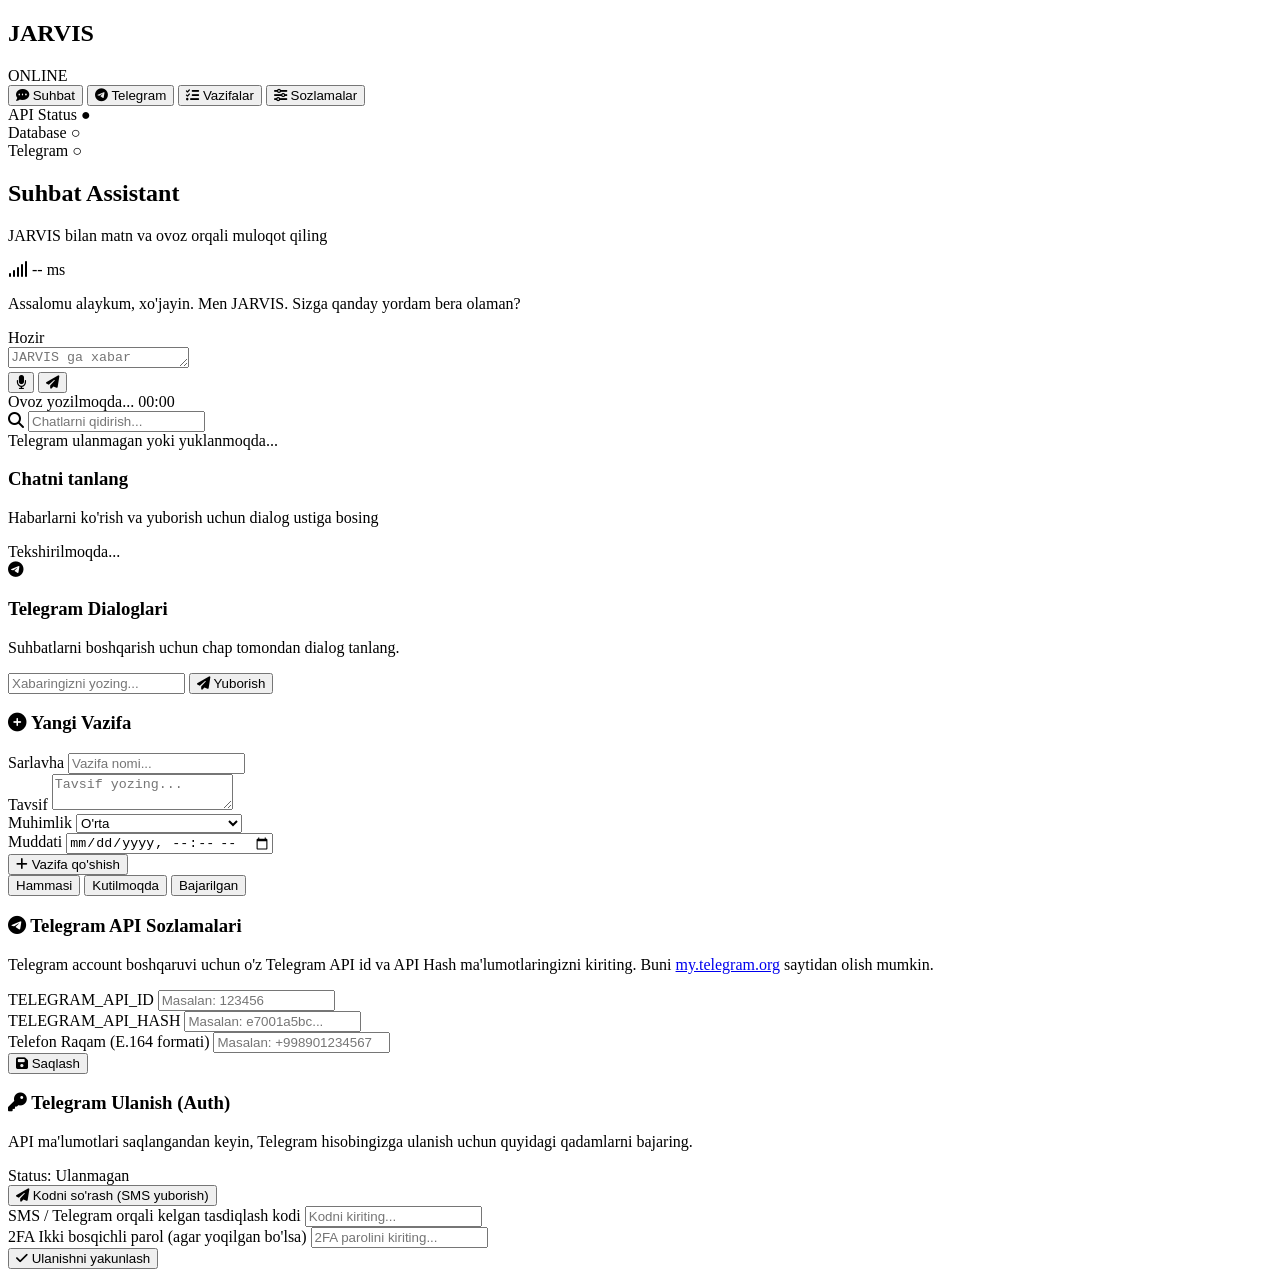
==== backend/static/index.html @ ef14c74c "feat: implement fully functional premium web dashboard and fix database config" ====
<!DOCTYPE html>
<html lang="uz">
<head>
    <meta charset="UTF-8">
    <meta name="viewport" content="width=device-width, initial-scale=1.0">
    <title>JARVIS Web Assistant</title>
    <!-- Google Fonts -->
    <link rel="preconnect" href="https://fonts.googleapis.com">
    <link rel="preconnect" href="https://fonts.gstatic.com" crossorigin>
    <link href="https://fonts.googleapis.com/css2?family=Inter:wght@300;400;500;600;700&family=Outfit:wght@400;500;600;700;800&display=swap" rel="stylesheet">
    <!-- FontAwesome Icons -->
    <link rel="stylesheet" href="https://cdnjs.cloudflare.com/ajax/libs/font-awesome/6.4.0/css/all.min.css">
    <!-- Custom Style Sheet -->
    <link rel="stylesheet" href="/static/style.css">
</head>
<body class="dark-theme">
    <div class="app-container">
        <!-- Sidebar Navigation -->
        <aside class="sidebar">
            <div class="brand">
                <div class="avatar-ring">
                    <div class="jarvis-avatar">
                        <div class="core-dot"></div>
                        <div class="pulse-ring"></div>
                    </div>
                </div>
                <div class="brand-text">
                    <h1>JARVIS</h1>
                    <span class="status-badge connected" id="system-status-pill">
                        <span class="pulse-indicator"></span> ONLINE
                    </span>
                </div>
            </div>
            
            <nav class="nav-menu">
                <button class="nav-item active" data-tab="chat">
                    <i class="fa-solid fa-comment-dots"></i>
                    <span>Suhbat</span>
                </button>
                <button class="nav-item" data-tab="telegram">
                    <i class="fa-brands fa-telegram"></i>
                    <span>Telegram</span>
                </button>
                <button class="nav-item" data-tab="tasks">
                    <i class="fa-solid fa-list-check"></i>
                    <span>Vazifalar</span>
                </button>
                <button class="nav-item" data-tab="settings">
                    <i class="fa-solid fa-sliders"></i>
                    <span>Sozlamalar</span>
                </button>
            </nav>

            <div class="sidebar-footer">
                <div class="system-stats">
                    <div class="stat-row">
                        <span>API Status</span>
                        <span class="stat-val online" id="api-status-dot">●</span>
                    </div>
                    <div class="stat-row">
                        <span>Database</span>
                        <span class="stat-val" id="db-status-dot">○</span>
                    </div>
                    <div class="stat-row">
                        <span>Telegram</span>
                        <span class="stat-val" id="tg-status-dot">○</span>
                    </div>
                </div>
            </div>
        </aside>

        <!-- Main Workspace -->
        <main class="workspace">
            <!-- HEADER -->
            <header class="top-bar">
                <div class="page-title">
                    <h2 id="current-tab-title">Suhbat Assistant</h2>
                    <p id="current-tab-subtitle">JARVIS bilan matn va ovoz orqali muloqot qiling</p>
                </div>
                <div class="user-profile">
                    <div class="network-latency" id="network-latency">
                        <i class="fa-solid fa-signal"></i> <span>-- ms</span>
                    </div>
                </div>
            </header>

            <!-- TAB CONTENT: CHAT -->
            <section class="tab-panel active" id="tab-chat">
                <div class="chat-container">
                    <div class="chat-history" id="chat-history">
                        <div class="message system">
                            <div class="message-content">
                                <p>Assalomu alaykum, xo'jayin. Men JARVIS. Sizga qanday yordam bera olaman?</p>
                                <span class="message-time">Hozir</span>
                            </div>
                        </div>
                    </div>
                    
                    <div class="chat-input-area">
                        <div class="input-glow-wrapper">
                            <textarea id="chat-input-text" placeholder="JARVIS ga xabar yozing yoki ovoz yozishni bosing..." rows="1"></textarea>
                            <div class="input-actions">
                                <button class="action-btn voice-btn" id="voice-record-btn" title="Ovoz yozish (Mikrofon)">
                                    <i class="fa-solid fa-microphone"></i>
                                </button>
                                <button class="action-btn send-btn" id="chat-send-btn" title="Yuborish">
                                    <i class="fa-solid fa-paper-plane"></i>
                                </button>
                            </div>
                        </div>
                        <div class="voice-status-bar hidden" id="voice-status-bar">
                            <span class="recording-indicator"></span>
                            <span id="voice-status-text">Ovoz yozilmoqda...</span>
                            <span class="voice-timer" id="voice-timer">00:00</span>
                        </div>
                    </div>
                </div>
            </section>

            <!-- TAB CONTENT: TELEGRAM -->
            <section class="tab-panel" id="tab-telegram">
                <div class="telegram-layout">
                    <!-- Chats List Sidebar -->
                    <div class="tg-chats-sidebar">
                        <div class="sidebar-search">
                            <i class="fa-solid fa-search"></i>
                            <input type="text" id="tg-chat-search" placeholder="Chatlarni qidirish...">
                        </div>
                        <div class="tg-chats-list" id="tg-chats-list">
                            <div class="list-placeholder">Telegram ulanmagan yoki yuklanmoqda...</div>
                        </div>
                    </div>

                    <!-- Chat Message Area -->
                    <div class="tg-message-pane">
                        <div class="tg-pane-header" id="tg-pane-header">
                            <div class="active-chat-info">
                                <h3 id="tg-active-chat-name">Chatni tanlang</h3>
                                <p id="tg-active-chat-status">Habarlarni ko'rish va yuborish uchun dialog ustiga bosing</p>
                            </div>
                            <div class="active-chat-actions">
                                <span class="badge" id="tg-conn-status">Tekshirilmoqda...</span>
                            </div>
                        </div>

                        <div class="tg-messages-box" id="tg-messages-box">
                            <div class="pane-placeholder">
                                <i class="fa-brands fa-telegram placeholder-icon"></i>
                                <h3>Telegram Dialoglari</h3>
                                <p>Suhbatlarni boshqarish uchun chap tomondan dialog tanlang.</p>
                            </div>
                        </div>

                        <div class="tg-input-box hidden" id="tg-input-box">
                            <input type="text" id="tg-message-input" placeholder="Xabaringizni yozing...">
                            <button id="tg-send-btn"><i class="fa-solid fa-paper-plane"></i> Yuborish</button>
                        </div>
                    </div>
                </div>
            </section>

            <!-- TAB CONTENT: TASKS -->
            <section class="tab-panel" id="tab-tasks">
                <div class="tasks-layout">
                    <div class="task-form-panel glass-card">
                        <h3><i class="fa-solid fa-plus-circle"></i> Yangi Vazifa</h3>
                        <form id="task-create-form" class="standard-form">
                            <div class="form-group">
                                <label for="task-title">Sarlavha</label>
                                <input type="text" id="task-title" required placeholder="Vazifa nomi...">
                            </div>
                            <div class="form-group">
                                <label for="task-desc">Tavsif</label>
                                <textarea id="task-desc" placeholder="Tavsif yozing..."></textarea>
                            </div>
                            <div class="form-row">
                                <div class="form-group">
                                    <label for="task-priority">Muhimlik</label>
                                    <select id="task-priority">
                                        <option value="low">Past</option>
                                        <option value="medium" selected>O'rta</option>
                                        <option value="high">Yuqori</option>
                                        <option value="urgent">Kechiktirib bo'lmaydigan</option>
                                    </select>
                                </div>
                                <div class="form-group">
                                    <label for="task-due">Muddati</label>
                                    <input type="datetime-local" id="task-due">
                                </div>
                            </div>
                            <button type="submit" class="submit-btn">
                                <i class="fa-solid fa-plus"></i> Vazifa qo'shish
                            </button>
                        </form>
                    </div>

                    <div class="tasks-list-panel">
                        <div class="tasks-filter-bar">
                            <button class="filter-btn active" data-filter="all">Hammasi</button>
                            <button class="filter-btn" data-filter="pending">Kutilmoqda</button>
                            <button class="filter-btn" data-filter="completed">Bajarilgan</button>
                        </div>
                        <div class="tasks-container" id="tasks-container">
                            <!-- Tasks will be rendered here dynamically -->
                        </div>
                    </div>
                </div>
            </section>

            <!-- TAB CONTENT: SETTINGS -->
            <section class="tab-panel" id="tab-settings">
                <div class="settings-layout">
                    <div class="glass-card settings-card">
                        <h3><i class="fa-brands fa-telegram"></i> Telegram API Sozlamalari</h3>
                        <p class="section-desc">Telegram account boshqaruvi uchun o'z Telegram API id va API Hash ma'lumotlaringizni kiriting. Buni <a href="https://my.telegram.org/apps" target="_blank" class="accent-link">my.telegram.org</a> saytidan olish mumkin.</p>
                        
                        <form id="telegram-settings-form" class="standard-form">
                            <div class="form-group">
                                <label for="settings-api-id">TELEGRAM_API_ID</label>
                                <input type="number" id="settings-api-id" required placeholder="Masalan: 123456">
                            </div>
                            <div class="form-group">
                                <label for="settings-api-hash">TELEGRAM_API_HASH</label>
                                <input type="text" id="settings-api-hash" required placeholder="Masalan: e7001a5bc...">
                            </div>
                            <div class="form-group">
                                <label for="settings-phone">Telefon Raqam (E.164 formati)</label>
                                <input type="text" id="settings-phone" required placeholder="Masalan: +998901234567">
                            </div>
                            <button type="submit" class="submit-btn"><i class="fa-solid fa-save"></i> Saqlash</button>
                        </form>
                    </div>

                    <div class="glass-card settings-card">
                        <h3><i class="fa-solid fa-key"></i> Telegram Ulanish (Auth)</h3>
                        <p class="section-desc">API ma'lumotlari saqlangandan keyin, Telegram hisobingizga ulanish uchun quyidagi qadamlarni bajaring.</p>
                        
                        <div class="auth-status-box">
                            <span>Status: </span>
                            <span class="badge offline" id="auth-status-label">Ulanmagan</span>
                        </div>

                        <div class="auth-flow-actions">
                            <!-- Step 1: Request Code -->
                            <button class="submit-btn" id="auth-send-code-btn">
                                <i class="fa-solid fa-paper-plane"></i> Kodni so'rash (SMS yuborish)
                            </button>

                            <!-- Step 2: Verification Code Input (hidden by default) -->
                            <div class="auth-step-2 hidden" id="auth-step-2">
                                <div class="form-group">
                                    <label for="auth-code-input">SMS / Telegram orqali kelgan tasdiqlash kodi</label>
                                    <input type="text" id="auth-code-input" placeholder="Kodni kiriting...">
                                </div>
                                <div class="form-group">
                                    <label for="auth-password-input">2FA Ikki bosqichli parol (agar yoqilgan bo'lsa)</label>
                                    <input type="password" id="auth-password-input" placeholder="2FA parolini kiriting...">
                                </div>
                                <button class="submit-btn success" id="auth-verify-code-btn">
                                    <i class="fa-solid fa-check"></i> Ulanishni yakunlash
                                </button>
                            </div>
                        </div>
                    </div>
                </div>
            </section>
        </main>
    </div>

    <!-- Notification Toast -->
    <div id="toast-container" class="toast-container"></div>

    <!-- Custom App Javascript -->
    <script src="/static/app.js"></script>
</body>
</html>
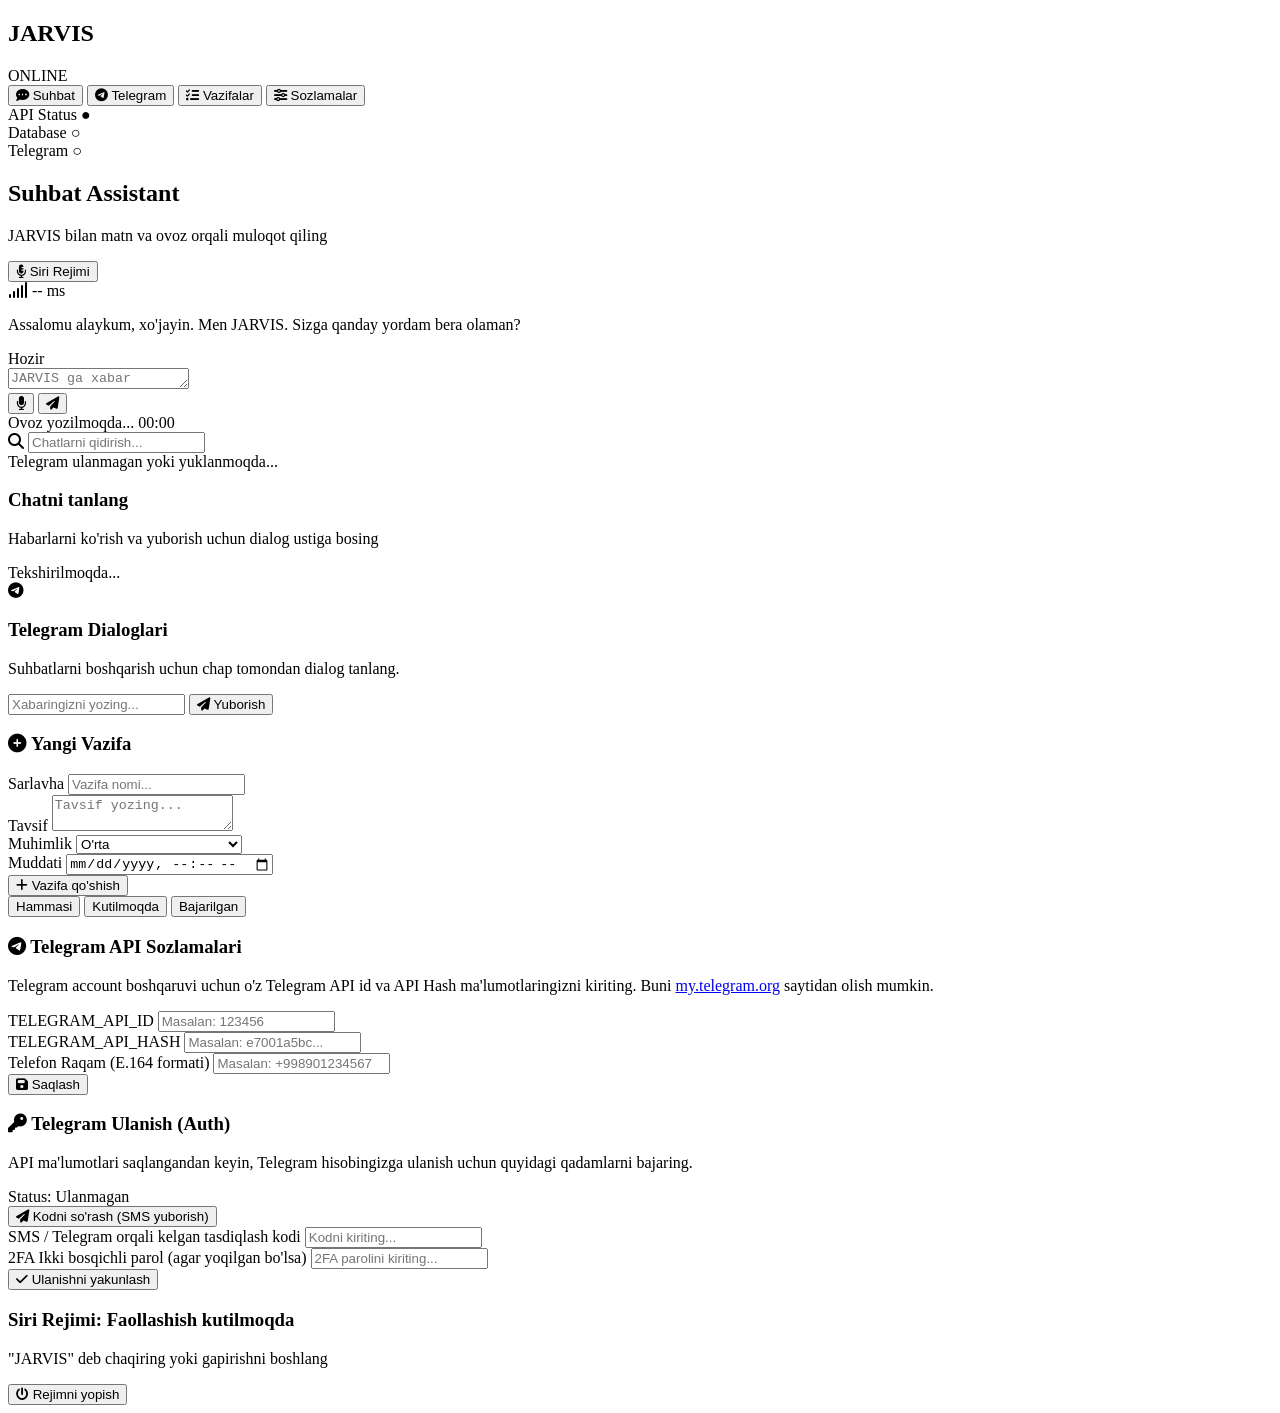
==== commit 0159d3eb: "feat: integrate Siri-style real-time voice mode with wake word detection and glowing soundwaves" ====
--- a/backend/static/index.html
+++ b/backend/static/index.html
@@ -78,6 +78,9 @@
                     <p id="current-tab-subtitle">JARVIS bilan matn va ovoz orqali muloqot qiling</p>
                 </div>
                 <div class="user-profile">
+                    <button class="siri-toggle-btn" id="siri-toggle-btn" title="Siri/Voice Rejimi">
+                        <i class="fa-solid fa-microphone-lines"></i> <span>Siri Rejimi</span>
+                    </button>
                     <div class="network-latency" id="network-latency">
                         <i class="fa-solid fa-signal"></i> <span>-- ms</span>
                     </div>
@@ -270,6 +273,39 @@
     <!-- Notification Toast -->
     <div id="toast-container" class="toast-container"></div>
 
+    <!-- JARVIS Siri Voice Overlay -->
+    <div class="jarvis-voice-overlay hidden" id="voice-overlay">
+        <div class="voice-backdrop"></div>
+        <div class="voice-modal">
+            <div class="voice-glow-container">
+                <div class="voice-ring ring-1"></div>
+                <div class="voice-ring ring-2"></div>
+                <div class="voice-ring ring-3"></div>
+                <div class="voice-sphere" id="voice-sphere">
+                    <div class="core-pulsar"></div>
+                </div>
+            </div>
+            
+            <div class="voice-wave-visualizer" id="voice-wave-visualizer">
+                <div class="wave-bar bar-1"></div>
+                <div class="wave-bar bar-2"></div>
+                <div class="wave-bar bar-3"></div>
+                <div class="wave-bar bar-4"></div>
+                <div class="wave-bar bar-5"></div>
+                <div class="wave-bar bar-6"></div>
+                <div class="wave-bar bar-7"></div>
+                <div class="wave-bar bar-8"></div>
+            </div>
+            
+            <h3 id="voice-overlay-status">Siri Rejimi: Faollashish kutilmoqda</h3>
+            <p id="voice-overlay-sub">"JARVIS" deb chaqiring yoki gapirishni boshlang</p>
+            
+            <button class="voice-close-btn" id="voice-close-btn">
+                <i class="fa-solid fa-power-off"></i> Rejimni yopish
+            </button>
+        </div>
+    </div>
+
     <!-- Custom App Javascript -->
     <script src="/static/app.js"></script>
 </body>
